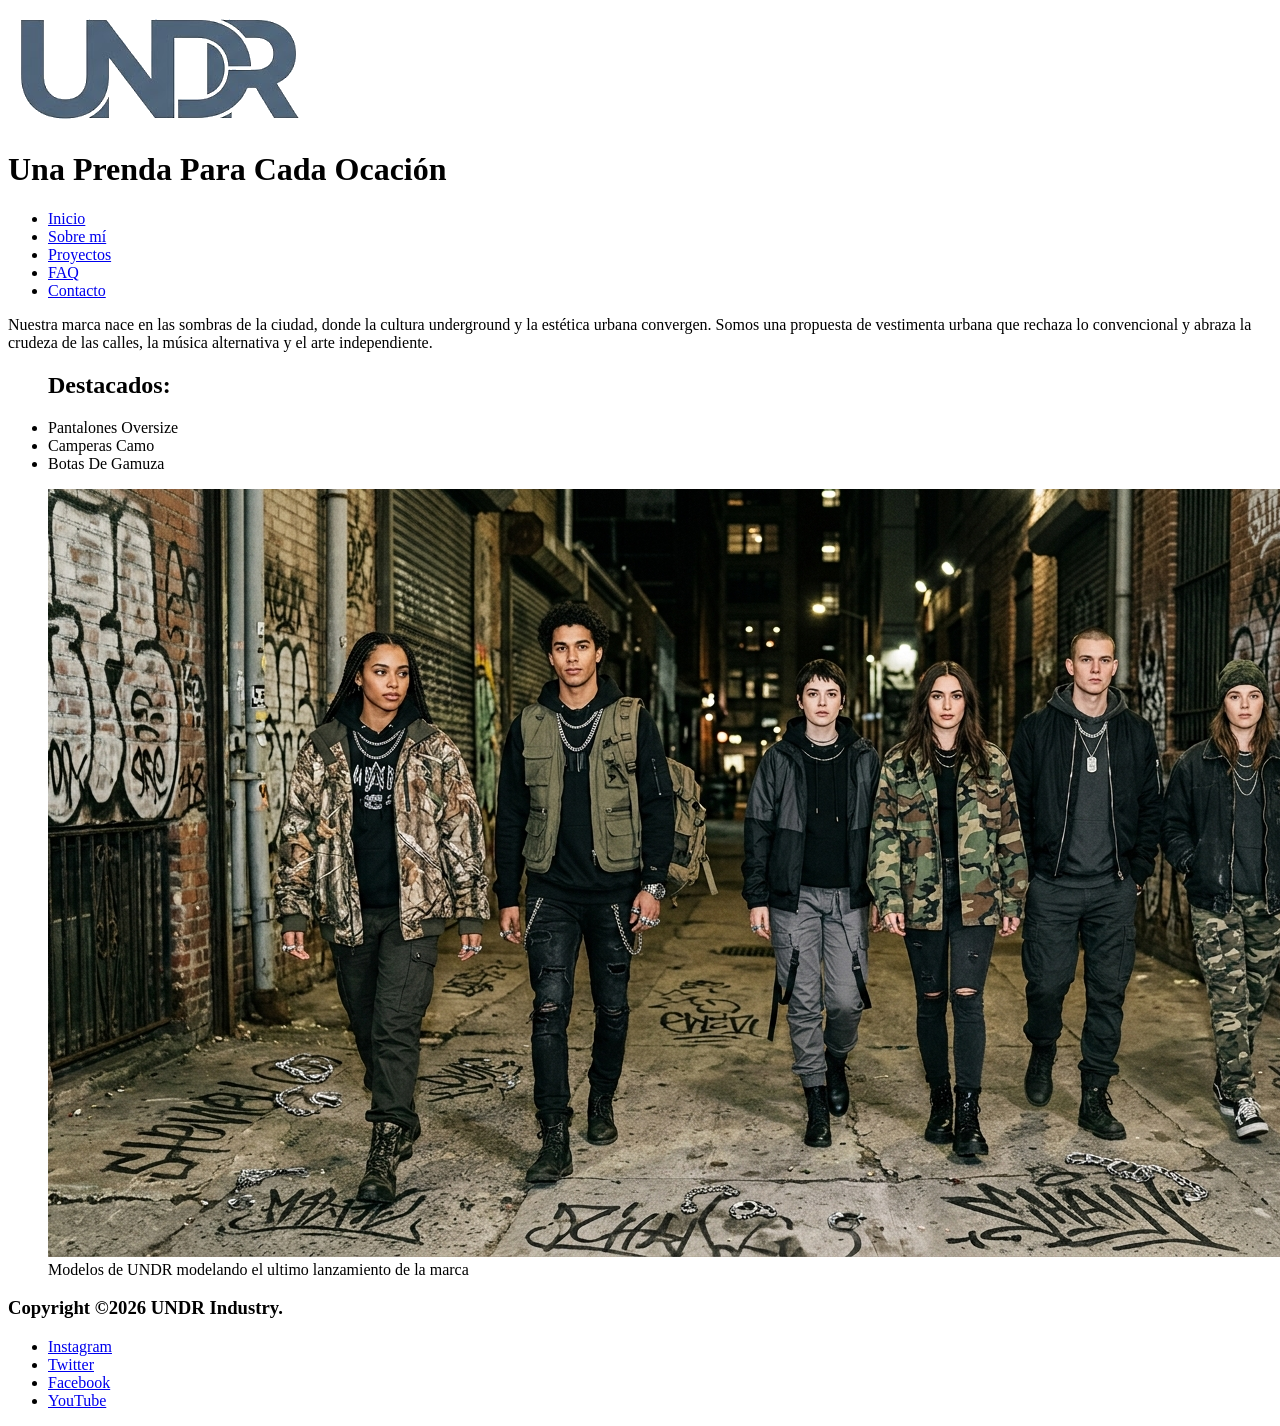
==== UNDR/index.html @ d6e2d2c2 "Add files via upload" ====
<!DOCTYPE html>
<html lang="en">
    <head>
        <meta charset="UTF-8">
        <meta name="viewport" content="width=device-width, initial-scale=1.0">
        <title>UNDR Main Page</title>
    </head>
    <body>
        <header>
            <img src="./assets/undr-logo.png" alt="Logo de UNDER">
            <h1>Una Prenda Para Cada Ocación</h1>
            <nav>
            <ul>
                <li>
                    <a href="index.html">Inicio</a>
                </li>
                <li>
                    <a href="./pages/sobre-mi.html">Sobre mí</a>
                </li>
                <li>
                    <a href="./pages/proyectos.html">Proyectos</a>
                </li>
                <li>
                    <a href="./pages/faq.html">FAQ</a>
                </li>
                <li>
                    <a href="./pages/contacto.html">Contacto</a>
                </li>
            </ul>
        </nav>
        </header>
        <main>
            <article>
                    <p>
                        Nuestra marca nace en las sombras de la ciudad, donde la cultura underground y la estética urbana convergen. Somos una propuesta de vestimenta urbana que rechaza lo convencional y abraza la crudeza de las calles, la música alternativa y el arte independiente.
                    </p>
            </article>
            <article>
                <ul>
                    <h2>Destacados:</h2>
                    <li>Pantalones Oversize</li>
                    <li>Camperas Camo</li>
                    <li>Botas De Gamuza</li>
                </ul>
            </article>
        </main>
        <section>
            <figure>
                <img src="./assets/model-1.jfif" alt="Modelo de ropa streetwear">
                <figcaption>Modelos de UNDR modelando el ultimo lanzamiento de la marca</figcaption>
            </figure>   
        </section>
        <footer>
            <h3>Copyright &copy;2026 UNDR Industry.</h3>
            <ul>
                <li><a href="#">Instagram</a></li>
                <li><a href="#">Twitter</a></li>
                <li><a href="#">Facebook</a></li>
                <li><a href="#">YouTube</a></li>
            </ul>
        </footer>
    </body>
</html>
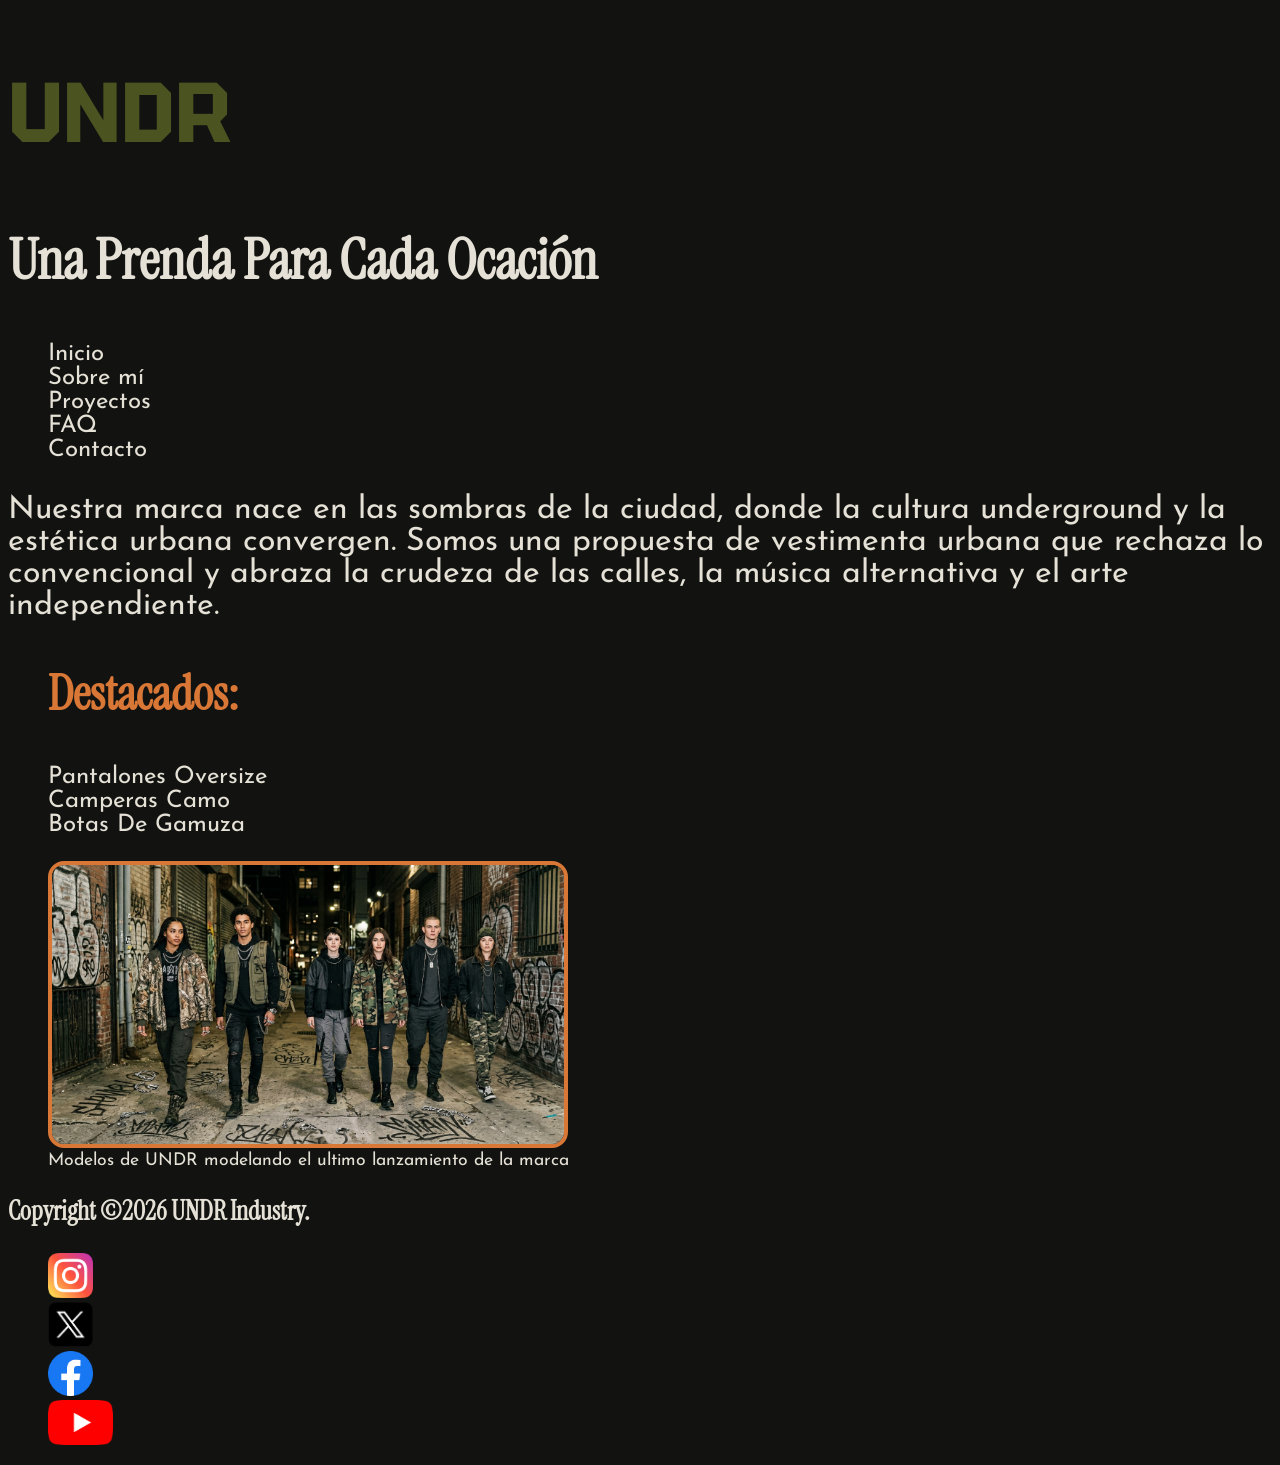
==== commit d73423d6: "Add files via upload" ====
--- a/UNDR/index.html
+++ b/UNDR/index.html
@@ -3,14 +3,15 @@
     <head>
         <meta charset="UTF-8">
         <meta name="viewport" content="width=device-width, initial-scale=1.0">
+        <link rel="stylesheet" href="./styles/styles.css">
         <title>UNDR Main Page</title>
     </head>
     <body>
         <header>
-            <img src="./assets/undr-logo.png" alt="Logo de UNDER">
-            <h1>Una Prenda Para Cada Ocación</h1>
+            <h1 class="logo">UNDR</h1>
+            <h2 class="slogan">Una Prenda Para Cada Ocación</h2>
             <nav>
-            <ul>
+            <ul class="list">
                 <li>
                     <a href="index.html">Inicio</a>
                 </li>
@@ -31,32 +32,48 @@
         </header>
         <main>
             <article>
-                    <p>
+                    <p class="text">
                         Nuestra marca nace en las sombras de la ciudad, donde la cultura underground y la estética urbana convergen. Somos una propuesta de vestimenta urbana que rechaza lo convencional y abraza la crudeza de las calles, la música alternativa y el arte independiente.
                     </p>
             </article>
             <article>
-                <ul>
-                    <h2>Destacados:</h2>
+                <ul class="list">
+                    <h2 class="sub-title">Destacados:</h2>
                     <li>Pantalones Oversize</li>
                     <li>Camperas Camo</li>
                     <li>Botas De Gamuza</li>
                 </ul>
             </article>
+            <section class="imgs">
+                <figure>
+                    <img src="./assets/model-1.jfif" alt="Modelo de ropa streetwear" class="model-1">
+                    <figcaption>Modelos de UNDR modelando el ultimo lanzamiento de la marca</figcaption>
+                </figure>   
+            </section>
         </main>
-        <section>
-            <figure>
-                <img src="./assets/model-1.jfif" alt="Modelo de ropa streetwear">
-                <figcaption>Modelos de UNDR modelando el ultimo lanzamiento de la marca</figcaption>
-            </figure>   
-        </section>
         <footer>
             <h3>Copyright &copy;2026 UNDR Industry.</h3>
-            <ul>
-                <li><a href="#">Instagram</a></li>
-                <li><a href="#">Twitter</a></li>
-                <li><a href="#">Facebook</a></li>
-                <li><a href="#">YouTube</a></li>
+            <ul class="rrss">
+                <li>
+                    <a href="https://www.instagram.com/" target="_blank">
+                        <img src="./assets/logos/instagram.png" alt="" class="logo-rrss">
+                    </a>
+                </li>
+                <li>
+                    <a href="https://x.com/" target="_blank">
+                        <img src="./assets/logos/x.png" alt="" class="logo-rrss">
+                    </a>
+                </li>
+                <li>
+                    <a href="https://www.facebook.com/" target="_blank">
+                        <img src="./assets/logos/facebook.png" alt="" class="logo-rrss">
+                    </a>
+                </li>
+                <li>
+                    <a href="https://www.youtube.com/" target="_blank">
+                        <img src="./assets/logos/yt.png" alt="" class="logo-rrss">
+                    </a>
+                </li>
             </ul>
         </footer>
     </body>
--- a/UNDR/styles/styles.css
+++ b/UNDR/styles/styles.css
@@ -0,0 +1,88 @@
+@import url('https://fonts.googleapis.com/css2?family=Instrument+Serif:ital@0;1&family=Josefin+Sans:ital,wght@0,100..700;1,100..700&family=Tektur:wght@400..900&display=swap');
+
+/* VARIABLES */
+:root{
+    --font-ter: Instrument Serif, Sans-serif;
+    --font-sec: Josefin Sans, Sans-serif;
+    --font-ppal: Tektur, Sans-serif;
+    --background:#121311;
+    --logo:#4B5320;
+    --text:#E5E1D6;
+    --accent:#D97736;
+}
+
+/* ESTILOS BASE */
+body{
+    background-color: var(--background);
+    color: var(--text);
+}
+
+/* TEXTO PRINCIPAL*/
+.logo{
+    font-family: var(--font-ppal);
+    font-size: 5.3rem;
+    color: var(--logo);
+}
+
+.slogan{
+    font-family: var(--font-ter);
+    font-size: 3.5rem;
+}
+
+.text{
+    font-family: var(--font-sec);
+    font-size: 2rem;
+}
+
+.info{
+    font-family: var(--font-sec);
+    font-size: 1.7rem;
+}
+
+.sub-title{
+    font-family: var(--font-ter);
+    font-size: 3rem;
+    color: var(--accent);
+}
+
+/* LISTAS */
+.list{
+    font-family: var(--font-sec);
+    font-size: 1.5rem;
+    list-style: none;
+}
+
+.list a{
+    text-decoration: none;
+    color: var(--text);
+}
+
+/* FOOTER Y LINKS */
+footer h3{
+    font-family: var(--font-ter);
+    font-size: 1.6rem;
+}
+
+.rrss{
+    list-style: none;
+}
+
+.logo-rrss{
+    height: 5vh;
+    width: auto;
+}
+
+/* IMAGEN */
+.model-1{
+    height: auto;
+    width: 40vw;
+    border: solid 0.3rem;
+    border-color: var(--accent);
+    border-radius: 1rem;
+}
+
+.imgs figcaption{
+    font-family: var(--font-sec);
+    font-size: 1.1rem;
+    font-weight: 400;
+}
